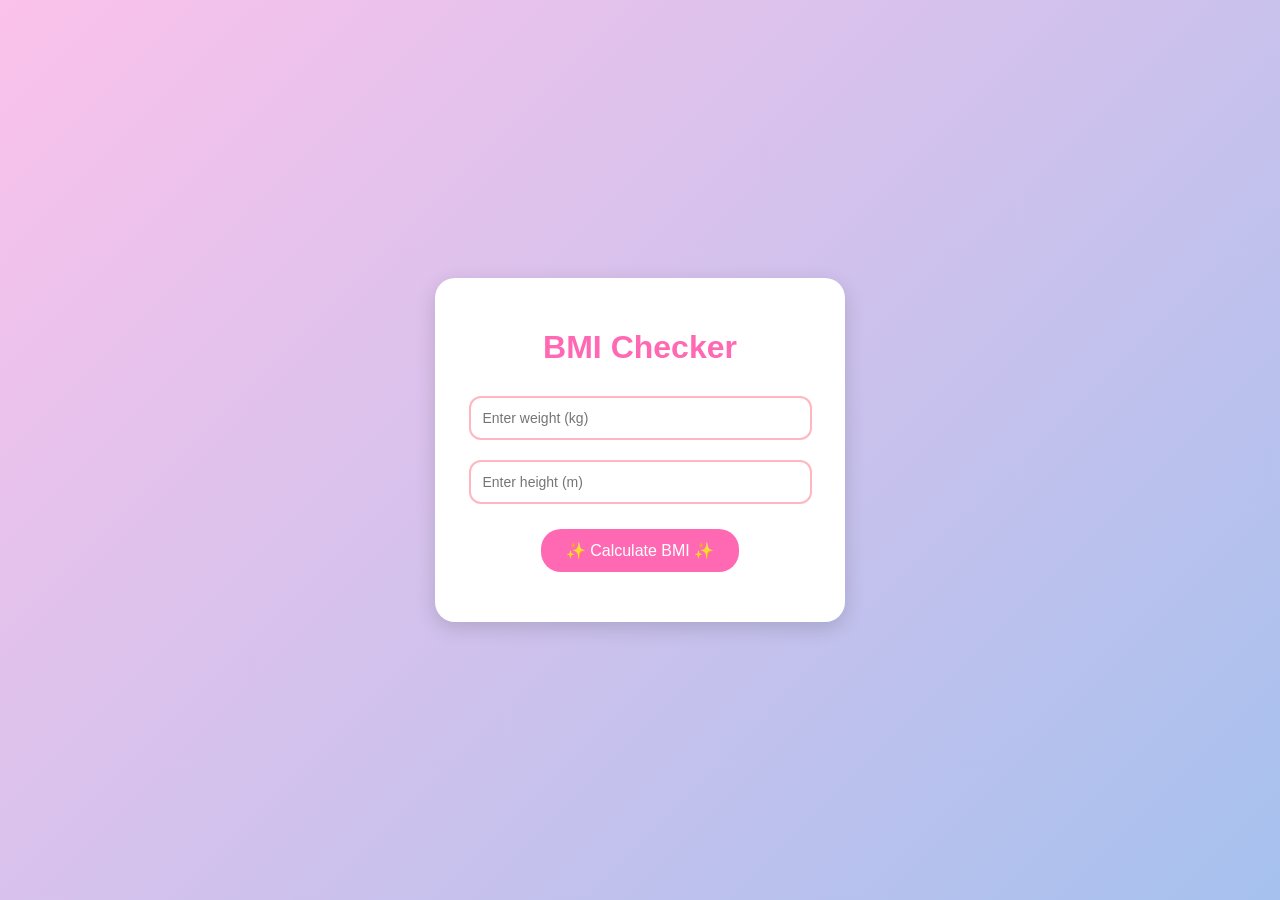
==== bmi.html @ 7620efb2 "Add files via upload" ====
<!DOCTYPE html>
<html lang="en">
<head>
  <meta charset="UTF-8">
  <title>BMI Checker</title>
  <style>
    body {
      font-family: 'Comic Sans MS', cursive, sans-serif;
      background: linear-gradient(135deg, #fbc2eb 0%, #a6c1ee 100%);
      display: flex;
      justify-content: center;
      align-items: center;
      height: 100vh;
      margin: 0;
    }
    .card {
      background: #fff;
      padding: 30px;
      border-radius: 20px;
      box-shadow: 0 6px 20px rgba(0,0,0,0.15);
      text-align: center;
      width: 350px;
      animation: fadeIn 1s ease-in-out;
    }
    h1 {
      margin-bottom: 20px;
      color: #ff69b4;
    }
    input {
      width: 90%;
      padding: 12px;
      margin: 10px 0;
      border: 2px solid #ffb6c1;
      border-radius: 12px;
      font-size: 14px;
    }
    button {
      padding: 12px 25px;
      margin-top: 15px;
      background: #ff69b4;
      color: #fff;
      border: none;
      border-radius: 20px;
      cursor: pointer;
      font-size: 16px;
      transition: transform 0.2s ease, background 0.3s ease;
    }
    button:hover {
      background: #ff85c1;
      transform: scale(1.05);
    }
    #result {
      margin-top: 20px;
      font-size: 18px;
      font-weight: bold;
      color: #d63384;
    }
    @keyframes fadeIn {
      from {opacity: 0; transform: translateY(-20px);}
      to {opacity: 1; transform: translateY(0);}
    }
  </style>
</head>
<body>
  <div class="card">
    <h1>BMI Checker </h1>
    <input type="number" id="weight" placeholder="Enter weight (kg)">
    <input type="number" id="height" placeholder="Enter height (m)">
    <button onclick="calculateBMI()">✨ Calculate BMI ✨</button>
    <h2 id="result"></h2>
  </div>

  <script>
    function calculateBMI() {
      let weight = document.getElementById("weight").value;
      let height = document.getElementById("height").value;

      if(weight > 0 && height > 0){
        let bmi = weight / (height * height);
        let category = "";

        if(bmi < 18.5){
          category = "Underweight ";
        } else if(bmi < 25){
          category = "Normal ";
        } else if(bmi < 30){
          category = "Overweight ";
        } else {
          category = "Obese ";
        }

        document.getElementById("result").innerHTML = 
          "Your BMI: " + bmi.toFixed(2) + " (" + category + ")";
      } else {
        document.getElementById("result").innerHTML = "Please enter valid values.";
      }
    }
  </script>
</body>
</html>
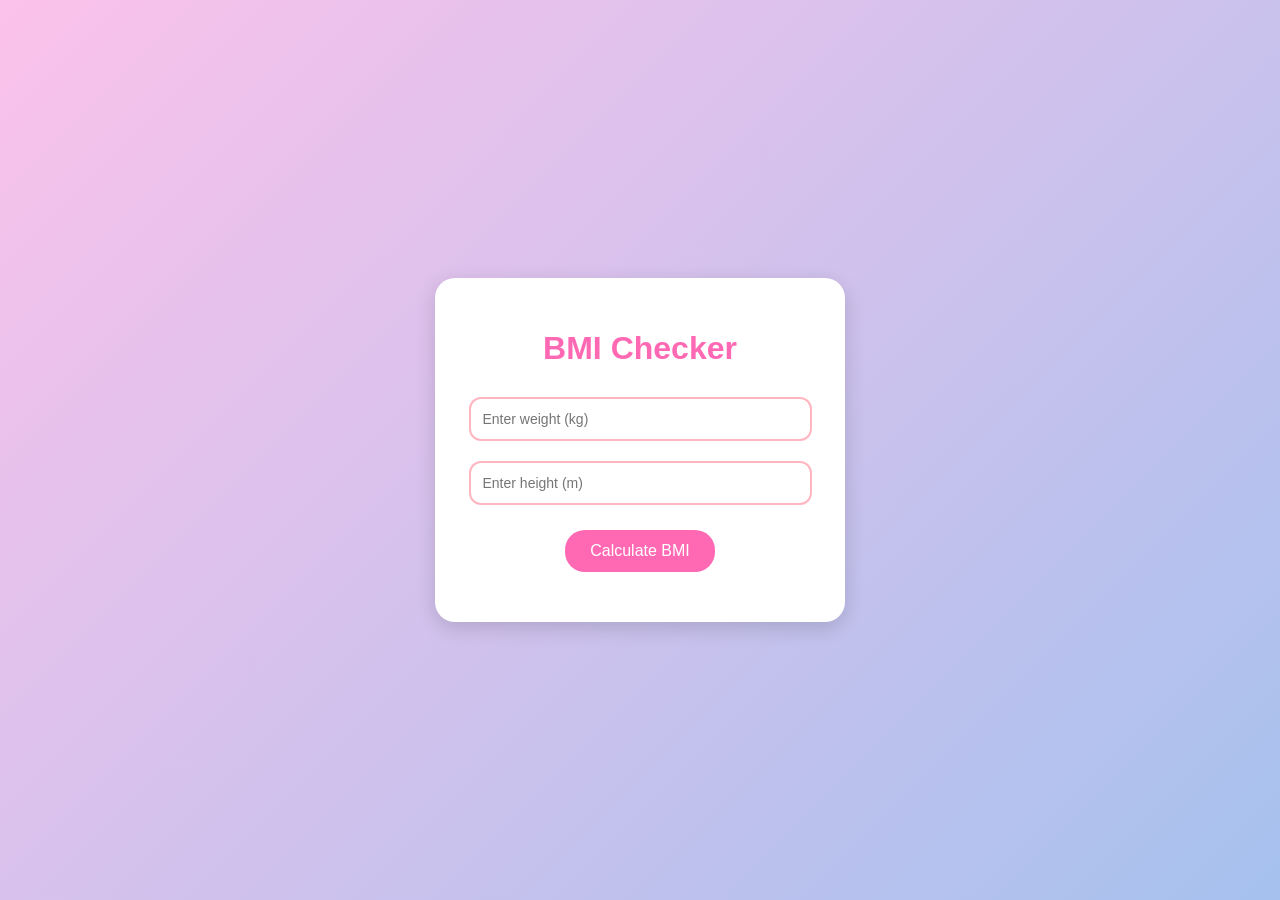
==== commit 5326517a: "Update bmi.html" ====
--- a/bmi.html
+++ b/bmi.html
@@ -66,7 +66,7 @@
     <h1>BMI Checker </h1>
     <input type="number" id="weight" placeholder="Enter weight (kg)">
     <input type="number" id="height" placeholder="Enter height (m)">
-    <button onclick="calculateBMI()">✨ Calculate BMI ✨</button>
+    <button onclick="calculateBMI()">Calculate BMI </button>
     <h2 id="result"></h2>
   </div>
 
